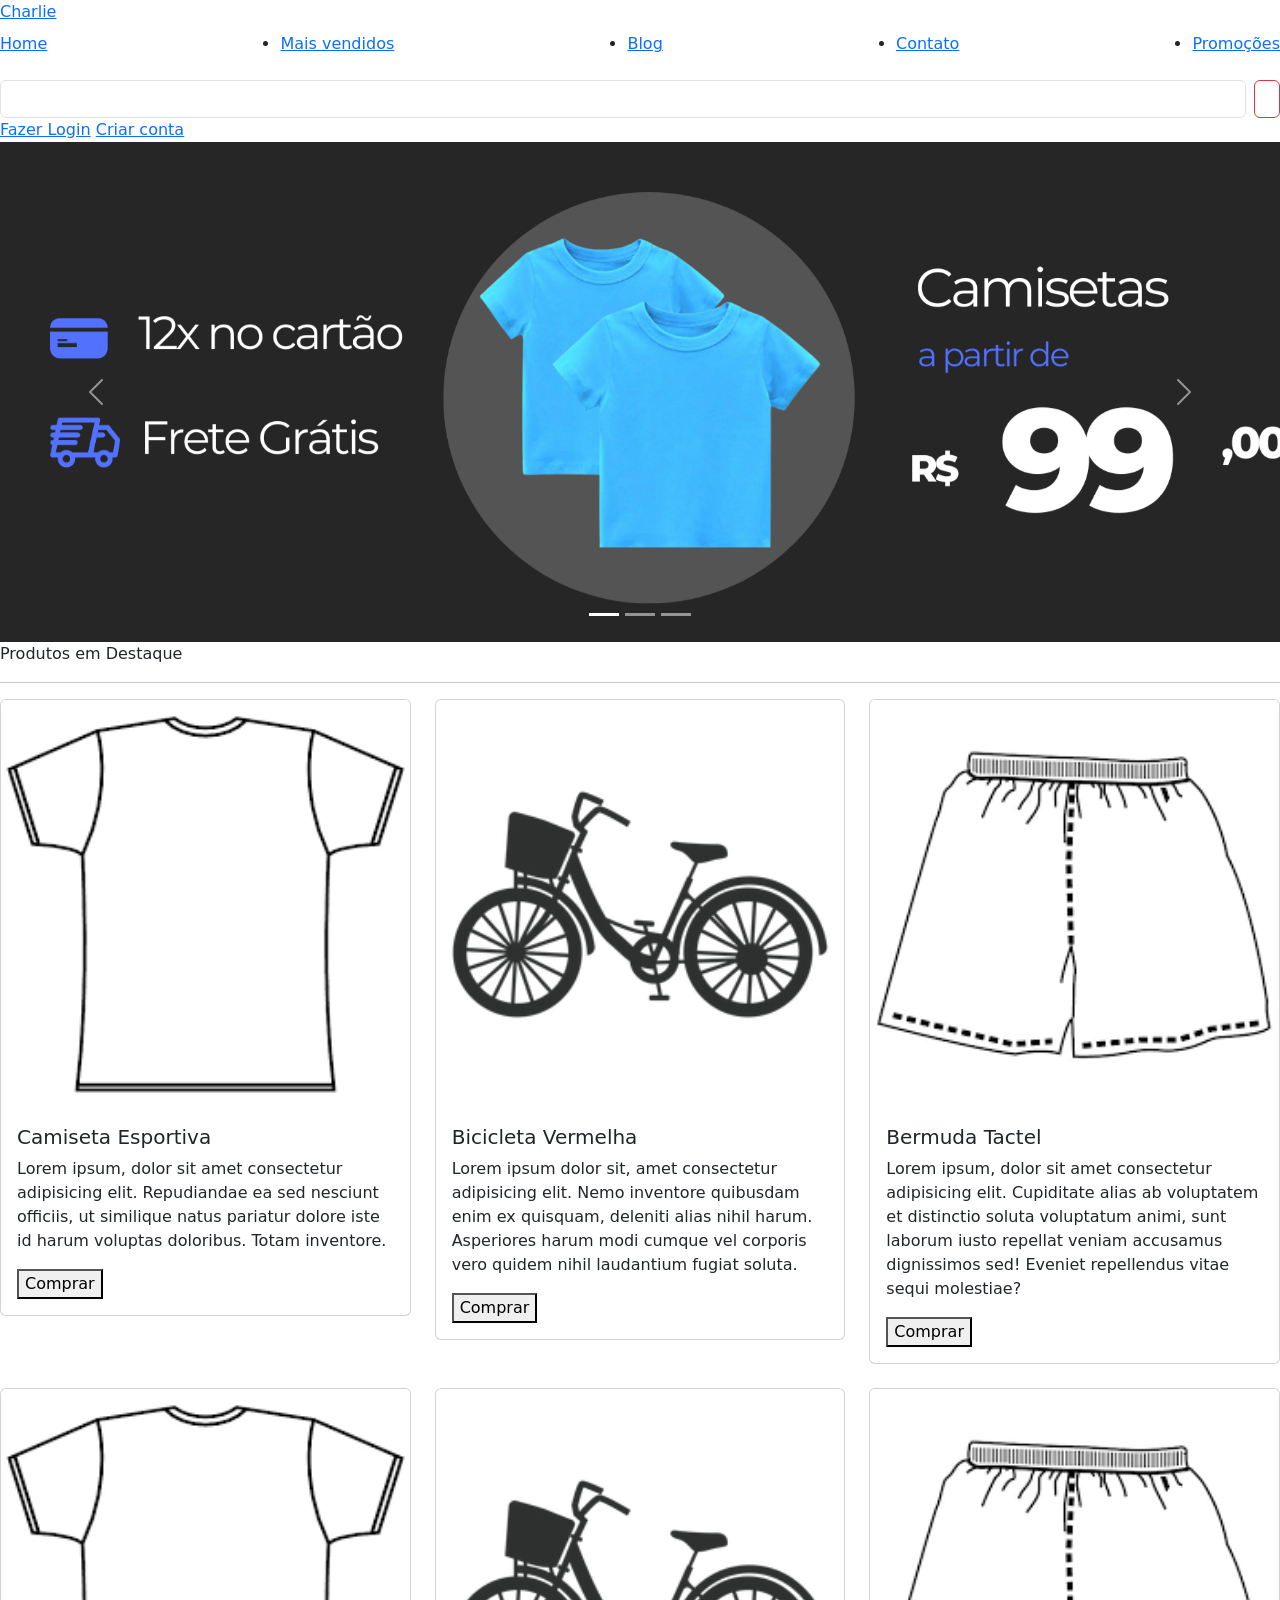
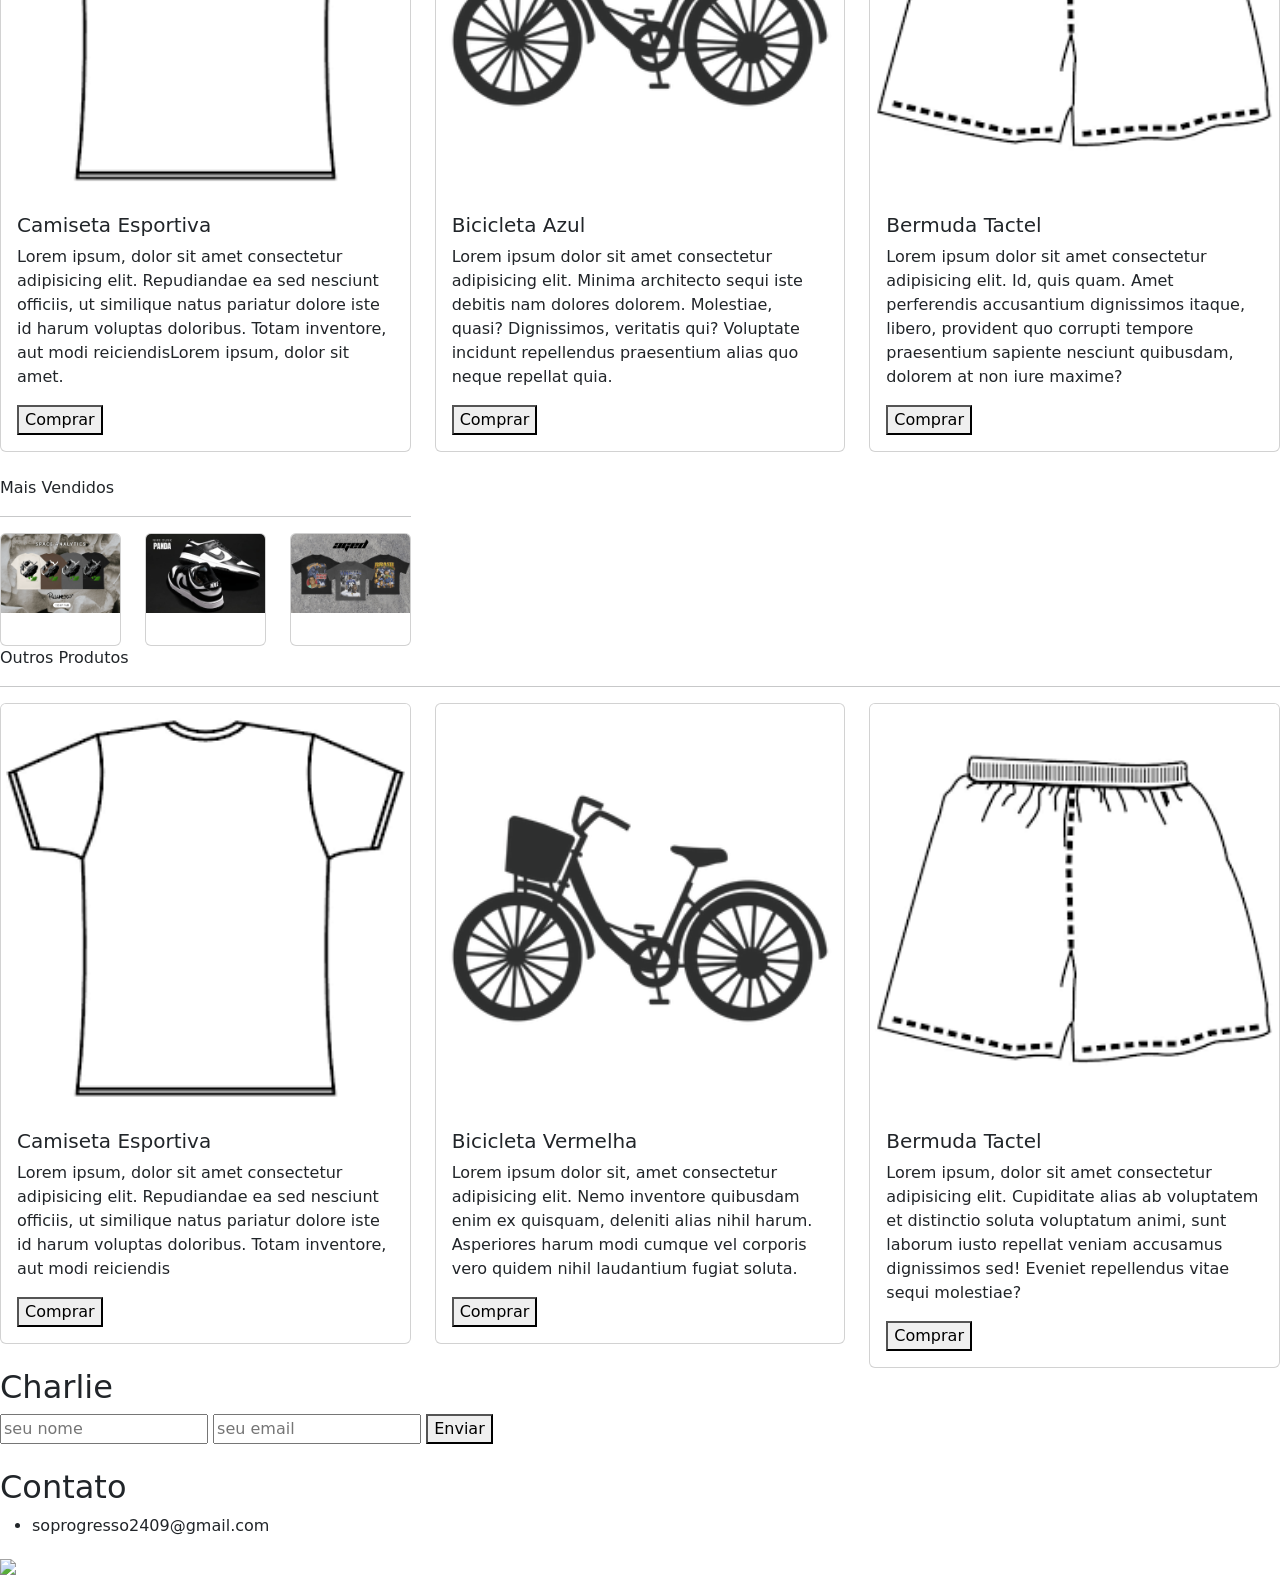
==== resources/views/HOME/index.html @ 3751184c "primeiro commit" ====
<!DOCTYPE html>
<html lang="pt-br">
<head>
    <meta charset="UTF-8">
    <meta http-equiv="X-UA-Compatible" content="IE=edge">
    <meta name="viewport" content="width=device-width, initial-scale=1.0">
    <link href="https://cdn.jsdelivr.net/npm/bootstrap@5.3.0-alpha1/dist/css/bootstrap.min.css" rel="stylesheet" integrity="sha384-GLhlTQ8iRABdZLl6O3oVMWSktQOp6b7In1Zl3/Jr59b6EGGoI1aFkw7cmDA6j6gD" crossorigin="anonymous">
    <!-- Link CSS -->
    <link rel="stylesheet" type="text/css" href="index.css" media="screen"/>

    <!-- Link Favicon -->
    <link href="https://cdn.jsdelivr.net/npm/remixicon@2.5.0/fonts/remixicon.css" rel="stylesheet">

    <!--Link das Imagens.css-->
    <link href="https://cdn.jsdelivr.net/npm/remixicon@2.5.0/fonts/remixicon.css" rel="stylesheet">

    <!--Google-Fonts-->
    <link rel="preconnect" href="https://fonts.googleapis.com">
    <link rel="preconnect" href="https://fonts.gstatic.com" crossorigin>
    <link href="https://fonts.googleapis.com/css2?family=Chakra+Petch:wght@300&family=Poppins:wght@600&family=Space+Mono&display=swap" rel="stylesheet">

    <!-- Link do favcon -->
    <link rel="shortcut icon" href="./LOGO/logo-favicon.png" type="image/x-icon">

    <title>Charlie</title>
</head>
    <body>

        <!-- Barra de navegação -->
        <header>
            <!-- Possibilidade de colocar um favcon aqui -->
            <a href="/" class="logo">
                <!-- Favcon -->
                <!-- <i class="ri-home-heart-fill"></i> -->
                <!-- Tex0to -->
                <span>Charlie</span>
            </a> 

            <!--Lista para classificar itens contidos dentro do menu-->
            <!--Pode ser editavel-->
            <ul class="navbar">
                <li><a href="#" class="active">Home</a></li>
                <li><a href="#">Mais vendidos</a></li>
                <li><a href="#">Blog</a></li>
                <li><a href="#">Contato</a></li>
                <li><a href="#">Promoções</a></li>
            </ul>

            <div class="main">

                <!-- Arrumar botão transparente de pesquisa -->
                <form class="d-flex" role="search">
                    <input class="form-control me-2" type="search"  aria-label="Search">
                    <button class="btn btn-outline-danger" type="submit"><i class="ri-search-line"></i></button>
                  </form>

                <a href="../LOGIN/index.html" class="user"><i class="ri-user-fill"></i>Fazer Login</a>

                <a href="../CADASTRO/index.html" class="bxmenu">Criar conta</a>
                <div class="bx bx-menu" id="menu-icon"></div> 
            </div>
        </header>
        <!-- FIM NAVBAR -->

          <!--Carrossel-->
            <div id="carouselExampleCaptions" class="carousel slide">
                <div class="carousel-indicators">
                    <button type="button" data-bs-target="#carouselExampleCaptions" data-bs-slide-to="0" class="active" aria-current="true" aria-label="Slide 1"></button>
                    <button type="button" data-bs-target="#carouselExampleCaptions" data-bs-slide-to="1" aria-label="Slide 2"></button>
                    <button type="button" data-bs-target="#carouselExampleCaptions" data-bs-slide-to="2" aria-label="Slide 3"></button>
                </div>
                <div class="carousel-inner">
                    <div class="carousel-item active">
                        <div class="d-block center-content">
                            <img src="./BANNER/banner04.png" alt="..." height="500" >
                        </div>
                        <div class="carousel-caption d-none d-md-block">
                        </div>
                    </div>
                    <div class="carousel-item">
                        <div class="d-block center-content">
                            <img src="./BANNER/banner2.png" alt="..." height="500" >
                        </div>
                        <div class="carousel-caption d-none d-md-block">
                            <!-- <h5 style="color: rgb(27, 5, 229);">Camisetas esportivas.</h5>
                            <p style="color: rgb(5, 37, 245), 0, 0);">Camisetas esportivas.</p> -->
                        </div>
                    </div>
                    <div class="carousel-item">
                        <div class="d-block center-content">
                            <img src="./BANNER/banner3.png" alt="..." height="500">
                        </div>
                        <div class="carousel-caption d-none d-md-block">
                            <!-- <h5 style="color: black;">Camisetas de corrida.</h5>
                            <p style="color: black;">Camisetas de corrida.</p> -->
                        </div>
                    </div>
                </div>

                <button class="carousel-control-prev" type="button" data-bs-target="#carouselExampleCaptions" data-bs-slide="prev">
                    <span class="carousel-control-prev-icon" aria-hidden="true"></span>
                    <span class="visually-hidden">Previous</span>
                </button>
                <button class="carousel-control-next" type="button" data-bs-target="#carouselExampleCaptions" data-bs-slide="next">
                    <span class="carousel-control-next-icon" aria-hidden="true"></span>
                    <span class="visually-hidden">Next</span>
                </button>
            </div>
          </div>

          <!--Card-->
          <section class="produtos">
            <span class="title-secundary">Produtos em Destaque</span>
            <hr>
            <div class="row row-cols-1 row-cols-md-3 g-4">
                <div class="col">
                    <div class="card">
                        <img src="./IMG/produto01.png" class="card-img-top" alt="...">
                        <div class="card-body">
                            <h5 class="card-title">Camiseta Esportiva</h5>
                            <p class="card-text">Lorem ipsum, dolor sit amet consectetur adipisicing elit. Repudiandae ea sed nesciunt officiis, ut similique natus pariatur dolore iste id harum voluptas doloribus. Totam inventore.</p>
                            <button type="submit" id="botaocard">Comprar</button>
                        </div>
                    </div>
                </div>
                <div class="col">
                    <div class="card">
                        <img src="./IMG/produto04.png" class="card-img-top" alt="...">
                        <div class="card-body">
                            <h5 class="card-title">Bicicleta Vermelha</h5>
                            <p class="card-text">Lorem ipsum dolor sit, amet consectetur adipisicing elit. Nemo inventore quibusdam enim ex quisquam, deleniti alias nihil harum. Asperiores harum modi cumque vel corporis vero quidem nihil laudantium fugiat soluta.</p>
                            <button type="submit" id="botaoxp">Comprar</button>
                        </div>
                    </div>
                </div>
                <div class="col">
                    <div class="card">
                        <img src="./IMG/produto03.png" class="card-img-top" alt="...">
                        <div class="card-body">
                            <h5 class="card-title">Bermuda Tactel</h5>
                            <p class="card-text">Lorem ipsum, dolor sit amet consectetur adipisicing elit. Cupiditate alias ab voluptatem et distinctio soluta voluptatum animi, sunt laborum iusto repellat veniam accusamus dignissimos sed! Eveniet repellendus vitae sequi molestiae?</p>
                            <button type="submit">Comprar</button>
                        </div>
                    </div>
                </div>
                <div class="col">
                    <div class="card">
                        <img src="./IMG/produto01.png" class="card-img-top" alt="...">
                        <div class="card-body">
                            <h5 class="card-title">Camiseta Esportiva</h5>
                            <p class="card-text">Lorem ipsum, dolor sit amet consectetur adipisicing elit. Repudiandae ea sed nesciunt officiis, ut similique natus pariatur dolore iste id harum voluptas doloribus. Totam inventore, aut modi reiciendisLorem ipsum, dolor sit amet.</p>
                            <button type="submit">Comprar</button>
                        </div>
                    </div>
                </div>
                
                <div class="col">
                    <div class="card">
                        <img src="./IMG/produto04.png" class="card-img-top" alt="...">
                        <div class="card-body">
                            <h5 class="card-title">Bicicleta Azul</h5>
                            <p class="card-text">Lorem ipsum dolor sit amet consectetur adipisicing elit. Minima architecto sequi iste debitis nam dolores dolorem. Molestiae, quasi? Dignissimos, veritatis qui? Voluptate incidunt repellendus praesentium alias quo neque repellat quia.</p>
                            <button type="submit">Comprar</button>
                        </div>
                    </div>
                </div>
                <div class="col">
                    <div class="card">
                        <img src="./IMG/produto03.png" class="card-img-top" alt="...">
                        <div class="card-body">
                            <h5 class="card-title">Bermuda Tactel</h5>
                            <p class="card-text">Lorem ipsum dolor sit amet consectetur adipisicing elit. Id, quis quam. Amet perferendis accusantium dignissimos itaque, libero, provident quo corrupti tempore praesentium sapiente nesciunt quibusdam, dolorem at non iure maxime?</p>
                            <button type="submit">Comprar</button>
                        </div>
                    </div>
                </div>

                <!-- Segundo Card mais vendidos -->
                <section class="produtos02">
                    <span class="title-secundary">Mais Vendidos</span>
                    <hr>
                    <div class="row row-cols-1 row-cols-md-3 g-4">
                        <div class="col">
                            <div class="card">
                                <img src="./IMG/vitrine01.png" class="card-img-top" alt="...">
                                <div class="card-body">
                                    <!-- <h5 class="card-title">Camiseta Esportiva</h5>
                                    <p class="card-text">Lorem ipsum, dolor sit amet consectetur adipisicing elit. Repudiandae ea sed nesciunt officiis, ut similique natus pariatur dolore iste id harum voluptas doloribus. Totam inventore, aut modi reiciendis doloribus sequi.</p>
                                    <button type="submit">Comprar</button> -->
                                </div>
                            </div>
                        </div>
                        <div class="col">
                            <div class="card">
                                <img src="./IMG/vitrine02.png" class="card-img-top" alt="...">
                                <div class="card-body">
                                    <!-- <h5 class="card-title">Bicicleta Vermelha</h5>
                                    <p class="card-text">Lorem ipsum dolor sit, amet consectetur adipisicing elit. Nemo inventore quibusdam enim ex quisquam, deleniti alias nihil harum. Asperiores harum modi cumque vel corporis vero quidem nihil laudantium fugiat soluta.</p>
                                    <button type="submit">Comprar</button> -->
                                </div>
                            </div>
                        </div>
                        <div class="col">
                            <div class="card">
                                <img src="./IMG/vitrine03.png" class="card-img-top" alt="...">
                                <div class="card-body">
                                    <!-- <h5 class="card-title">Bermuda Tactel</h5>
                                    <p class="card-text">Lorem ipsum, dolor sit amet consectetur adipisicing elit. Cupiditate alias ab voluptatem et distinctio soluta voluptatum animi, sunt laborum iusto repellat veniam accusamus dignissimos sed! Eveniet repellendus vitae sequi molestiae?</p>
                                    <button type="submit">Comprar</button> -->
                                </div>
                             </div>
                            </div>
                        </div>
                        </section>
                     </section>

                     <!-- Terceiro Card -->
                    
                     <section class="produtos">
                        <span class="title-secundary">Outros Produtos</span>
                        <hr>
                        <div class="row row-cols-1 row-cols-md-3 g-4">
                            <div class="col">
                                <div class="card">
                                    <img src="./IMG/produto01.png" class="card-img-top" alt="...">
                                    <div class="card-body">
                                        <h5 class="card-title">Camiseta Esportiva</h5>
                                        <p class="card-text">Lorem ipsum, dolor sit amet consectetur adipisicing elit. Repudiandae ea sed nesciunt officiis, ut similique natus pariatur dolore iste id harum voluptas doloribus. Totam inventore, aut modi reiciendis</p>
                                        <button type="submit" id="botaocard">Comprar</button>
                                    </div>
                                </div>
                            </div>
                            <div class="col">
                                <div class="card">
                                    <img src="./IMG/produto04.png" class="card-img-top" alt="...">
                                    <div class="card-body">
                                        <h5 class="card-title">Bicicleta Vermelha</h5>
                                        <p class="card-text">Lorem ipsum dolor sit, amet consectetur adipisicing elit. Nemo inventore quibusdam enim ex quisquam, deleniti alias nihil harum. Asperiores harum modi cumque vel corporis vero quidem nihil laudantium fugiat soluta.</p>
                                        <button type="submit" id="botaoxp">Comprar</button>
                                    </div>
                                </div>
                            </div>
                            <div class="col">
                                <div class="card">
                                    <img src="./IMG/produto03.png" class="card-img-top" alt="...">
                                    <div class="card-body">
                                        <h5 class="card-title">Bermuda Tactel</h5>
                                        <p class="card-text">Lorem ipsum, dolor sit amet consectetur adipisicing elit. Cupiditate alias ab voluptatem et distinctio soluta voluptatum animi, sunt laborum iusto repellat veniam accusamus dignissimos sed! Eveniet repellendus vitae sequi molestiae?</p>
                                        <button type="submit">Comprar</button>
                                    </div>
                                </div>
                            </div>
                            </div>
                            </section>
              <!--Floater-->
              <div id="floater">
                <h2>Charlie</h2>
                <input type="text" placeholder="seu nome">
                <input type="email" placeholder="seu email">
                <button id="email">Enviar</button>
                <br><br>

                <h2>Contato</h2>
                <ul>
                  <li>soprogresso2409@gmail.com</li>                  
                </ul>

                <img  src="./LOGO/imagedelta.png" width="10%">
              </div>

     <script src="https://cdn.jsdelivr.net/npm/bootstrap@5.3.0-alpha1/dist/js/bootstrap.bundle.min.js" integrity="sha384-w76AqPfDkMBDXo30jS1Sgez6pr3x5MlQ1ZAGC+nuZB+EYdgRZgiwxhTBTkF7CXvN" crossorigin="anonymous"></script>
    </body>
</html>
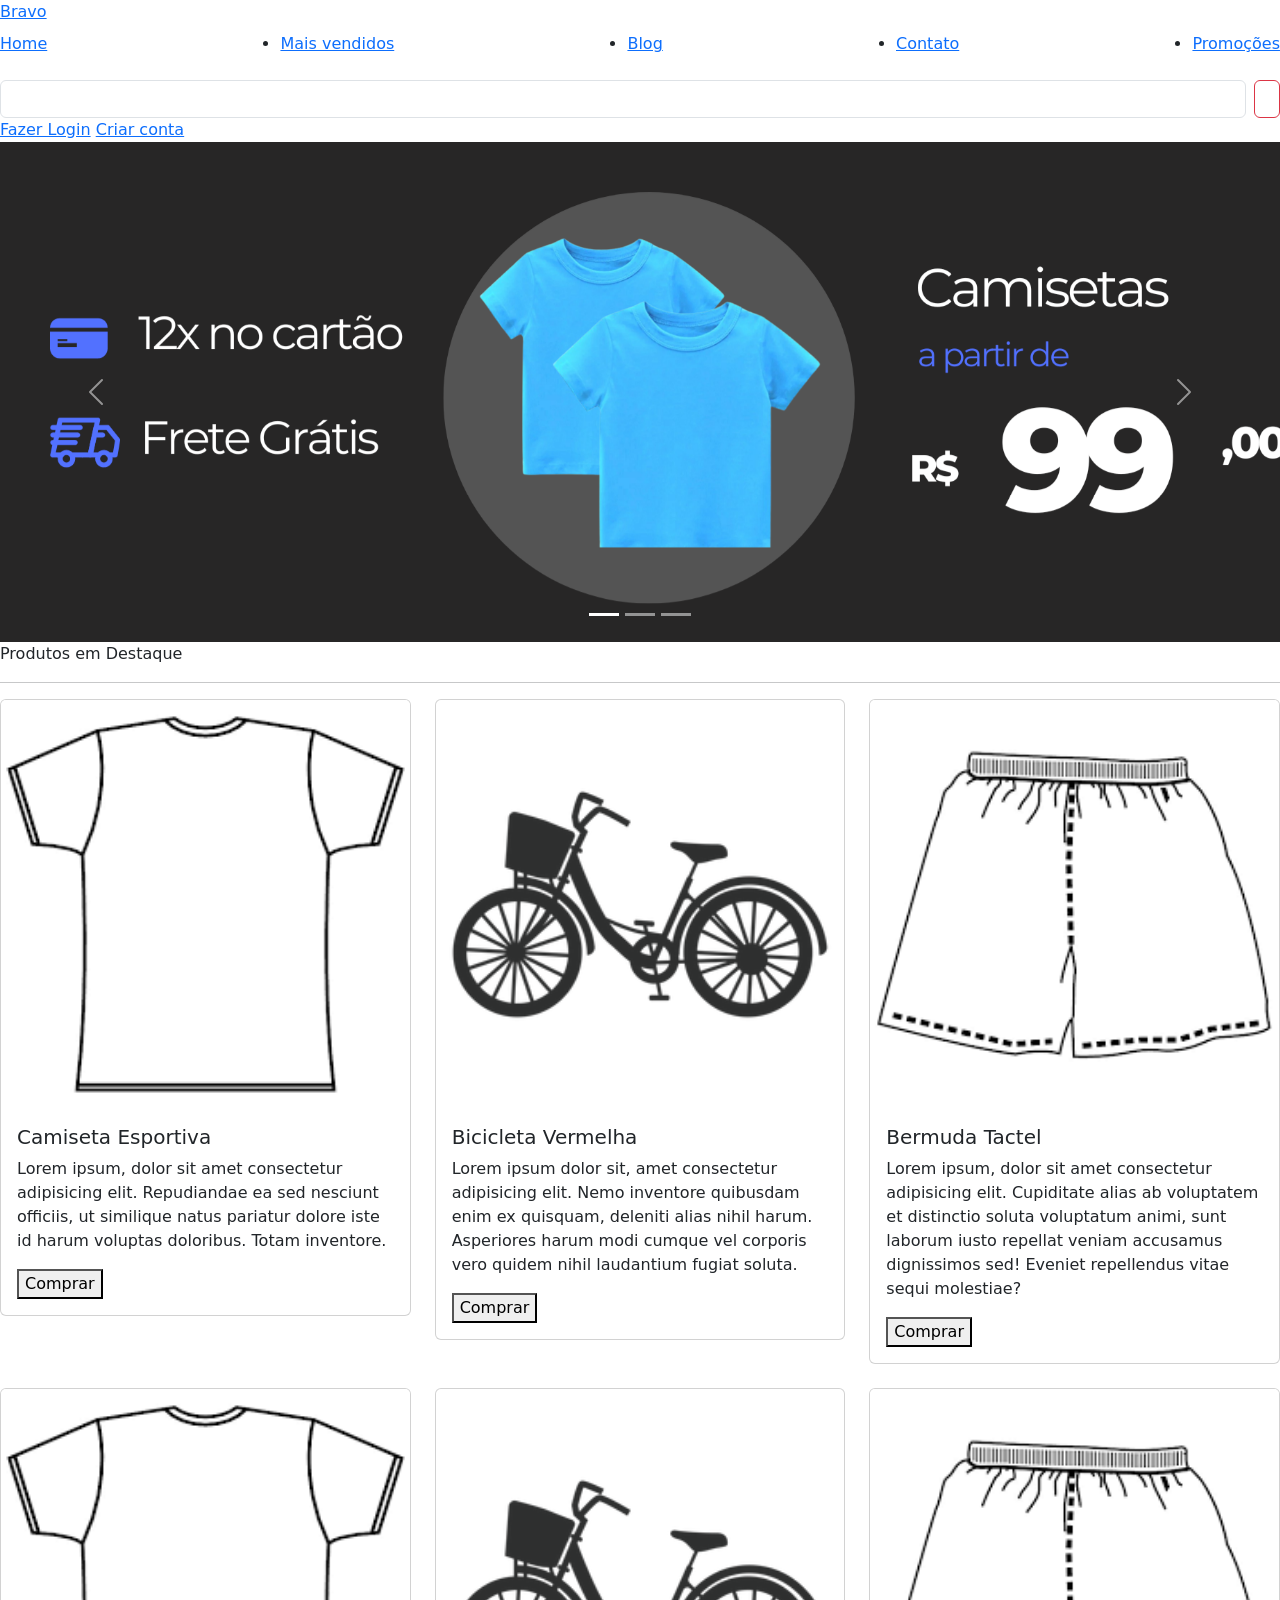
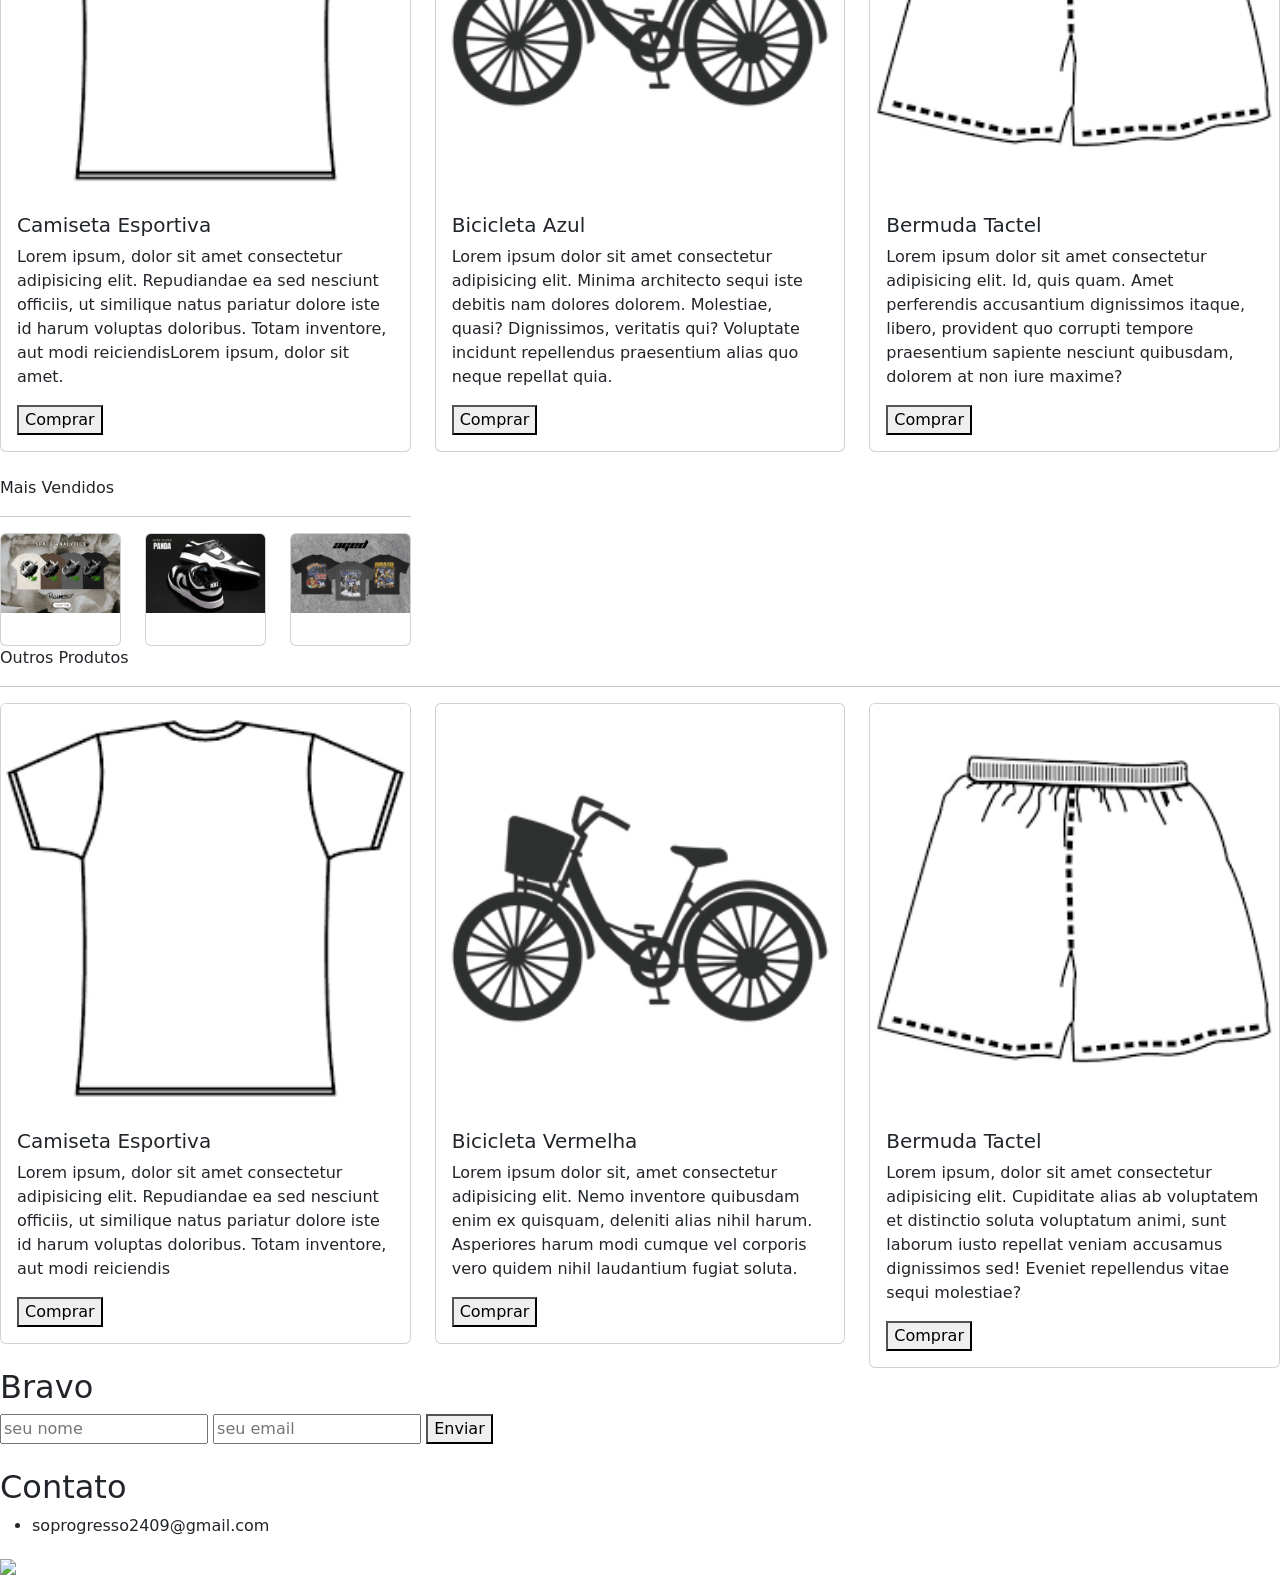
==== commit 2957a8b4: "ajustes finais" ====
--- a/resources/views/HOME/index.html
+++ b/resources/views/HOME/index.html
@@ -22,7 +22,7 @@
     <!-- Link do favcon -->
     <link rel="shortcut icon" href="./LOGO/logo-favicon.png" type="image/x-icon">
 
-    <title>Charlie</title>
+    <title>Bravo</title>
 </head>
     <body>
 
@@ -33,7 +33,7 @@
                 <!-- Favcon -->
                 <!-- <i class="ri-home-heart-fill"></i> -->
                 <!-- Tex0to -->
-                <span>Charlie</span>
+                <span>Bravo</span>
             </a> 
 
             <!--Lista para classificar itens contidos dentro do menu-->
@@ -254,7 +254,7 @@
                             </section>
               <!--Floater-->
               <div id="floater">
-                <h2>Charlie</h2>
+                <h2>Bravo</h2>
                 <input type="text" placeholder="seu nome">
                 <input type="email" placeholder="seu email">
                 <button id="email">Enviar</button>
